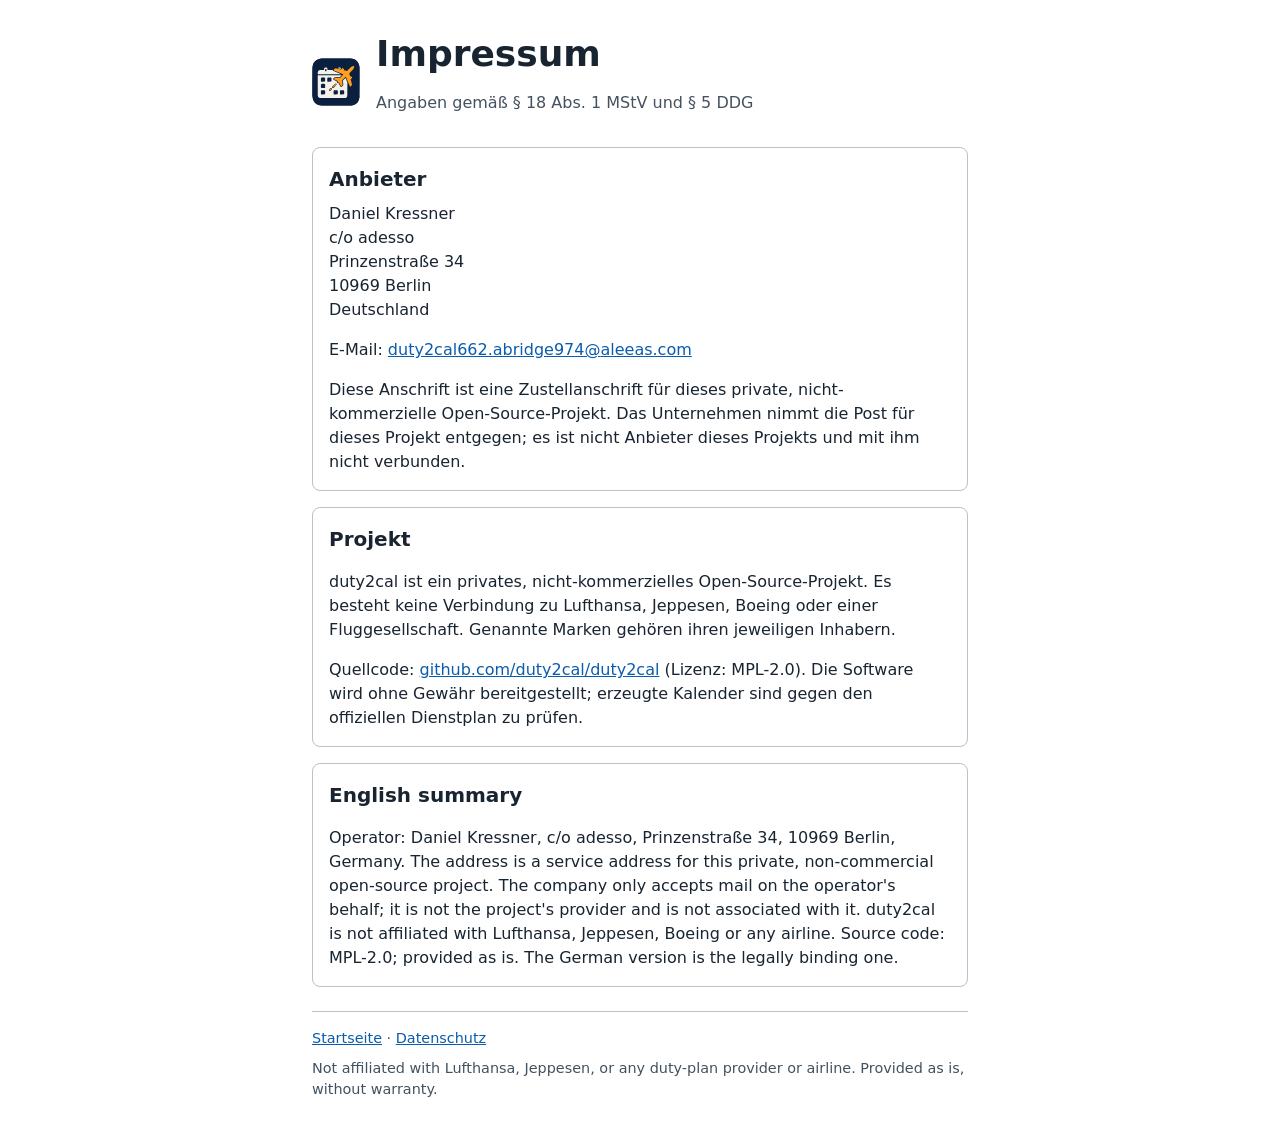
==== impressum.html @ 34fdc7f7 "publish-site: publish the Site output built from v1.0.0-25-ge237cef (e237cefe3cbb62f1b25eb2fd379cd0a" ====
<!doctype html>
<html lang="de">
<head>
  <meta charset="utf-8">
  <meta name="viewport" content="width=device-width, initial-scale=1">
  <meta http-equiv="Content-Security-Policy" content="default-src 'self'; script-src 'none'; style-src 'self'; img-src 'self' data:; connect-src 'none'; object-src 'none'; base-uri 'none'; form-action 'none'">
  <title>Impressum — duty2cal</title>
  <link rel="icon" type="image/svg+xml" href="./icon.svg">
  <link rel="icon" type="image/png" href="./icon.png">
  <link rel="stylesheet" href="./styles.css">
</head>
<body class="notice-page">
  <header class="page-header">
    <div class="brand">
      <img class="app-icon" src="./icon.svg" alt="duty2cal" width="48" height="48">
      <div class="brand-text">
        <h1>Impressum</h1>
        <p class="lede">Angaben gemäß § 18 Abs. 1 MStV und § 5 DDG</p>
      </div>
    </div>
  </header>

  <main>
    <section class="panel notice" aria-labelledby="operator">
      <h2 id="operator">Anbieter</h2>
      <address>
        Daniel Kressner<br>
        c/o adesso<br>
        Prinzenstraße 34<br>
        10969 Berlin<br>
        Deutschland
      </address>
      <p>E-Mail: <a href="mailto:duty2cal662.abridge974@aleeas.com">duty2cal662.abridge974@<wbr>aleeas.com</a></p>
      <p>Diese Anschrift ist eine Zustellanschrift für dieses private, nicht-kommerzielle Open-Source-Projekt. Das Unternehmen nimmt die Post für dieses Projekt entgegen; es ist nicht Anbieter dieses Projekts und mit ihm nicht verbunden.</p>
    </section>

    <section class="panel notice" aria-labelledby="project">
      <h2 id="project">Projekt</h2>
      <p>duty2cal ist ein privates, nicht-kommerzielles Open-Source-Projekt. Es besteht keine Verbindung zu Lufthansa, Jeppesen, Boeing oder einer Fluggesellschaft. Genannte Marken gehören ihren jeweiligen Inhabern.</p>
      <p>Quellcode: <a href="https://github.com/duty2cal/duty2cal">github.com/duty2cal/duty2cal</a> (Lizenz: MPL-2.0). Die Software wird ohne Gewähr bereitgestellt; erzeugte Kalender sind gegen den offiziellen Dienstplan zu prüfen.</p>
    </section>

    <section class="panel notice" lang="en" aria-labelledby="english">
      <h2 id="english">English summary</h2>
      <p>Operator: Daniel Kressner, c/o adesso, Prinzenstraße 34, 10969 Berlin, Germany. The address is a service address for this private, non-commercial open-source project. The company only accepts mail on the operator's behalf; it is not the project's provider and is not associated with it. duty2cal is not affiliated with Lufthansa, Jeppesen, Boeing or any airline. Source code: MPL-2.0; provided as is. The German version is the legally binding one.</p>
    </section>
  </main>

  <footer class="page-footer">
    <p><a href="./index.html">Startseite</a> · <a href="./privacy.html">Datenschutz</a></p>
    <p>Not affiliated with Lufthansa, Jeppesen, or any duty-plan provider or airline. Provided as is, without warranty.</p>
  </footer>
</body>
</html>
---- styles.css ----
/* SPDX-License-Identifier: MPL-2.0
   Converter screen tokens and layout. Colours meet WCAG 2.2 AA; motion uses
   only opacity/translate and collapses under prefers-reduced-motion. */
:root {
  --surface: #ffffff;
  --surface-muted: #f3f5f7;
  --ink: #182430;
  --ink-muted: #44525f;
  --accent: #0b5cad;
  --accent-ink: #ffffff;
  --border: #b8c2cc;
  --failure-surface: #fdf1f0;
  --failure-ink: #8a1c13;
  --focus: #0b5cad;
  --motion-duration: 120ms;
  --radius: 8px;
  --space: 1rem;
  font-family: system-ui, -apple-system, 'Segoe UI', Roboto, sans-serif;
}

@media (prefers-reduced-motion: reduce) {
  :root {
    --motion-duration: 0ms;
  }
}

body {
  box-sizing: border-box;
  margin: 0 auto;
  max-width: 720px;
  padding: 16px;
  background: var(--surface);
  color: var(--ink);
  line-height: 1.5;
}

h1 {
  font-size: 28px;
  line-height: 1.2;
  margin: 0 0 0.5rem;
}

@media (min-width: 480px) {
  body {
    padding: 24px;
  }
}

@media (min-width: 720px) {
  body {
    max-width: 720px;
    padding: 32px;
  }

  h1 {
    font-size: 36px;
  }
}

@media (max-width: 479px) {
  .controls {
    flex-direction: column;
  }

  .controls .button {
    width: 100%;
  }
}

h2 {
  font-size: 1.25rem;
  margin: 0 0 0.5rem;
}

.lede,
.page-footer {
  color: var(--ink-muted);
}

.brand {
  display: flex;
  align-items: center;
  gap: var(--space);
}

.brand-text {
  min-width: 0;
}

.app-icon {
  display: block;
  flex: none;
  width: 48px;
  height: 48px;
  border-radius: var(--radius);
}

.statements {
  list-style: none;
  margin: 0;
  padding: 0;
}

.statements li {
  margin: 0 0 0.5rem;
}

.statements li:last-child {
  margin-bottom: 0;
}

.page-footer p {
  margin: 0 0 0.5rem;
}

.page-footer p:last-child {
  margin-bottom: 0;
}

.panel {
  border: 1px solid var(--border);
  border-radius: var(--radius);
  padding: var(--space);
  margin-top: var(--space);
  background: var(--surface);
}

.panel--failure {
  background: var(--failure-surface);
  border-color: var(--failure-ink);
}

.panel--failure h2 {
  color: var(--failure-ink);
}

.controls {
  display: flex;
  flex-wrap: wrap;
  gap: 0.75rem;
  margin-top: var(--space);
}

.button {
  font: inherit;
  min-height: 44px;
  padding: 0.6rem 1rem;
  border: 1px solid var(--accent);
  border-radius: var(--radius);
  background: var(--accent);
  color: var(--accent-ink);
  cursor: pointer;
  transition: opacity var(--motion-duration) ease, transform var(--motion-duration) ease;
}

.button:hover {
  opacity: 0.92;
}

.button:focus-visible,
a:focus-visible {
  outline: 3px solid var(--focus);
  outline-offset: 2px;
}

.button:disabled {
  cursor: not-allowed;
  opacity: 0.6;
}

.drop-zone {
  margin-top: var(--space);
  padding: var(--space);
  border: 2px dashed var(--border);
  border-radius: var(--radius);
  background: var(--surface-muted);
  text-align: center;
}

.offer {
  margin-top: var(--space);
}

.page-footer {
  margin-top: calc(var(--space) * 1.5);
  border-top: 1px solid var(--border);
  padding-top: var(--space);
  font-size: 0.9rem;
}

.visually-hidden {
  position: absolute;
  width: 1px;
  height: 1px;
  overflow: hidden;
  clip: rect(0 0 0 0);
  white-space: nowrap;
}

/* Legal notice pages. They are static documents in the same shell: one
   column, the same tokens, no script and no controls beyond links. The
   heading is allowed to hyphenate: "Datenschutzerklärung" is longer than the
   header's measure at 360 px, and a clipped title is a defect. A mail address
   longer than the panel breaks rather than leaving it. */
.brand-text {
  min-width: 0;
}

.brand h1 {
  hyphens: auto;
}
.notice h2 {
  margin-top: 0;
}

.notice p:last-child,
.notice address + p:last-child {
  margin-bottom: 0;
}

.notice address {
  font-style: normal;
  margin: 0 0 var(--space);
}

.notice .muted {
  color: var(--ink-muted);
  font-size: 0.9rem;
}

.notice-page a {
  color: var(--accent);
}

.notice a {
  overflow-wrap: anywhere;
}
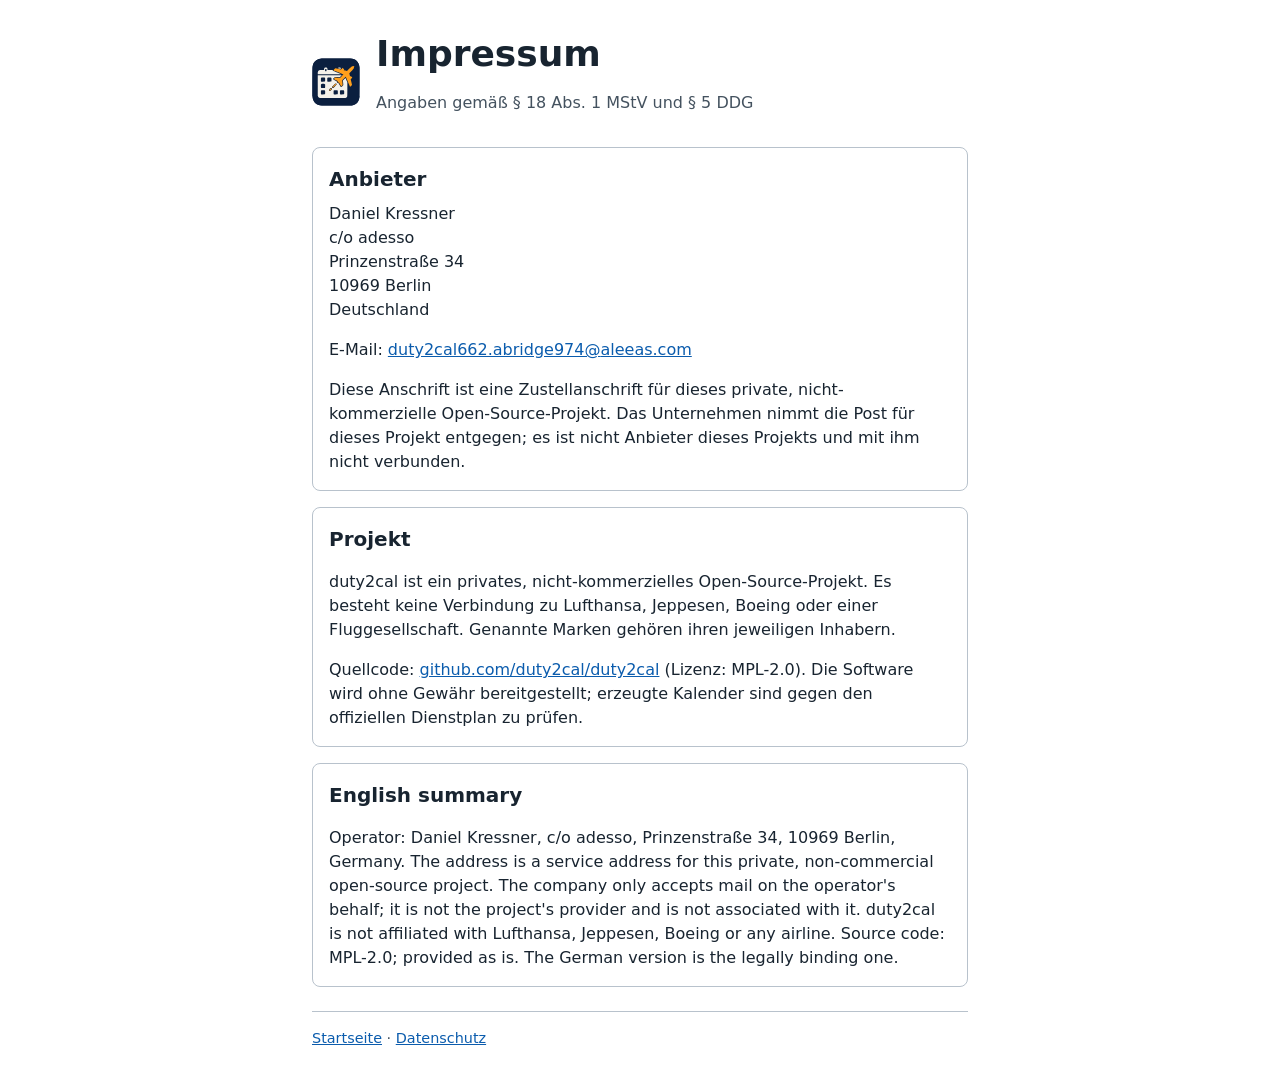
==== commit 9fde35c5: "publish-site: publish the Site output built from v1.0.0-35-g3f6e383 (3f6e3837d45460135c2ed88b3f38f73" ====
--- a/impressum.html
+++ b/impressum.html
@@ -48,7 +48,6 @@
 
   <footer class="page-footer">
     <p><a href="./index.html">Startseite</a> · <a href="./privacy.html">Datenschutz</a></p>
-    <p>Not affiliated with Lufthansa, Jeppesen, or any duty-plan provider or airline. Provided as is, without warranty.</p>
   </footer>
 </body>
 </html>
